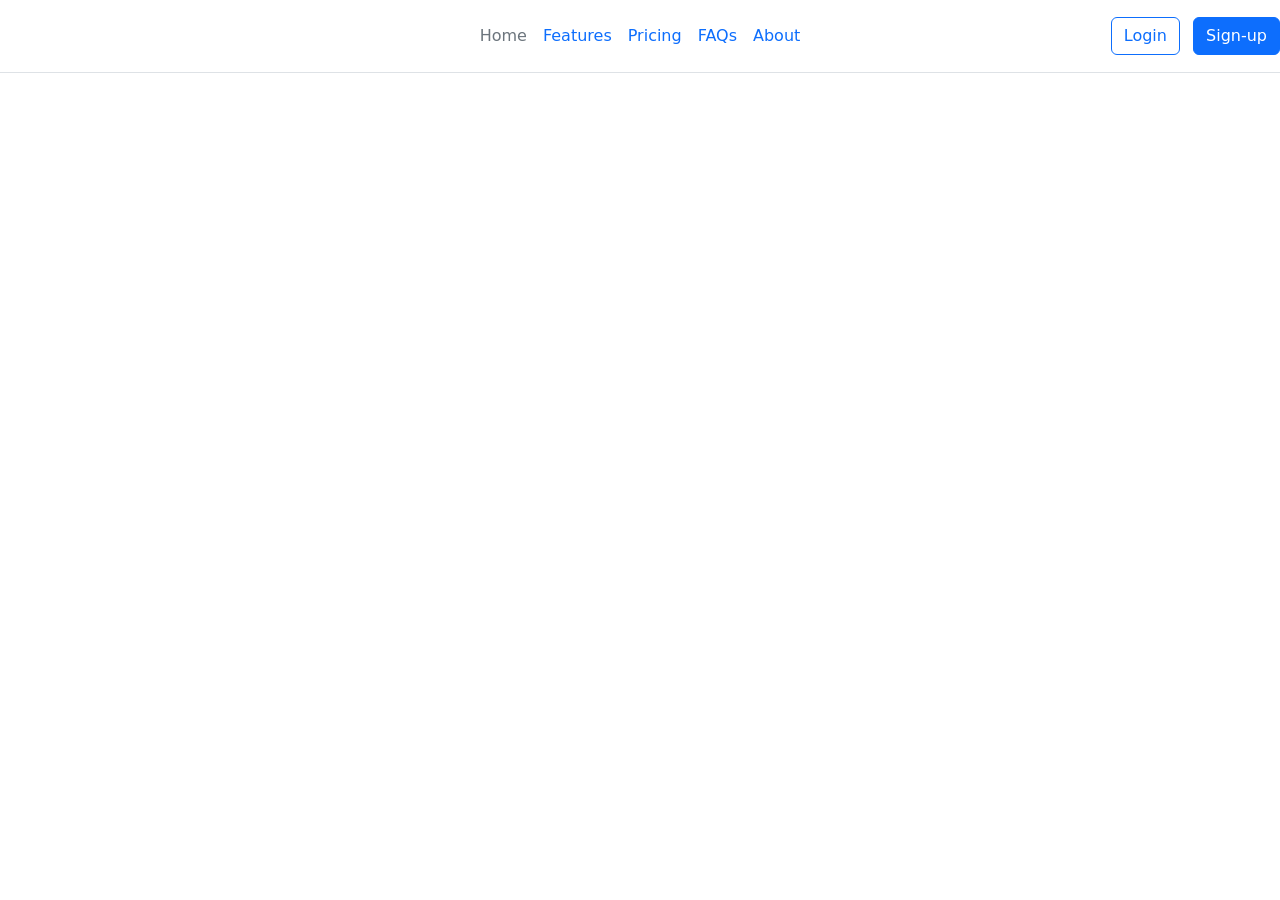
==== Atividade 4/index.html @ 0b763db5 "atualizando arquivos" ====
<!DOCTYPE html>
<html lang="pt-BR">

<head>
    <meta charset="UTF-8">
    <meta name="viewport" content="width=device-width, initial-scale=1.0">
    <title>Teste Bootstrap</title>
    <link href="https://cdn.jsdelivr.net/npm/bootstrap@5.3.8/dist/css/bootstrap.min.css" rel="stylesheet" integrity="sha384-sRIl4kxILFvY47J16cr9ZwB07vP4J8+LH7qKQnuqkuIAvNWLzeN8tE5YBujZqJLB" crossorigin="anonymous">
    <link rel="icon"type="image/png" href="https://upload.wikimedia.org/wikipedia/commons/thumb/b/b2/Bootstrap_logo.svg/960px-Bootstrap_logo.svg.png">
</head>

<body>
    <header
        class="d-flex flex-wrap align-items-center justify-content-center justify-content-md-between py-3 mb-4 border-bottom">
        <div class="col-md-3 mb-2 mb-md-0"> <a href="/" class="d-inline-flex link-body-emphasis text-decoration-none">
                <svg class="bi" width="40" height="32" role="img" aria-label="Bootstrap">
                    <use xlink:href="#bootstrap"></use>
                </svg> </a> </div>
        <ul class="nav col-12 col-md-auto mb-2 justify-content-center mb-md-0">
            <li><a href="#" class="nav-link px-2 link-secondary">Home</a></li>
            <li><a href="#" class="nav-link px-2">Features</a></li>
            <li><a href="#" class="nav-link px-2">Pricing</a></li>
            <li><a href="#" class="nav-link px-2">FAQs</a></li>
            <li><a href="#" class="nav-link px-2">About</a></li>
        </ul>
        <div class="col-md-3 text-end"> <button type="button" class="btn btn-outline-primary me-2">Login</button>
            <button type="button" class="btn btn-primary">Sign-up</button> </div>
    </header>
</body>

</html>
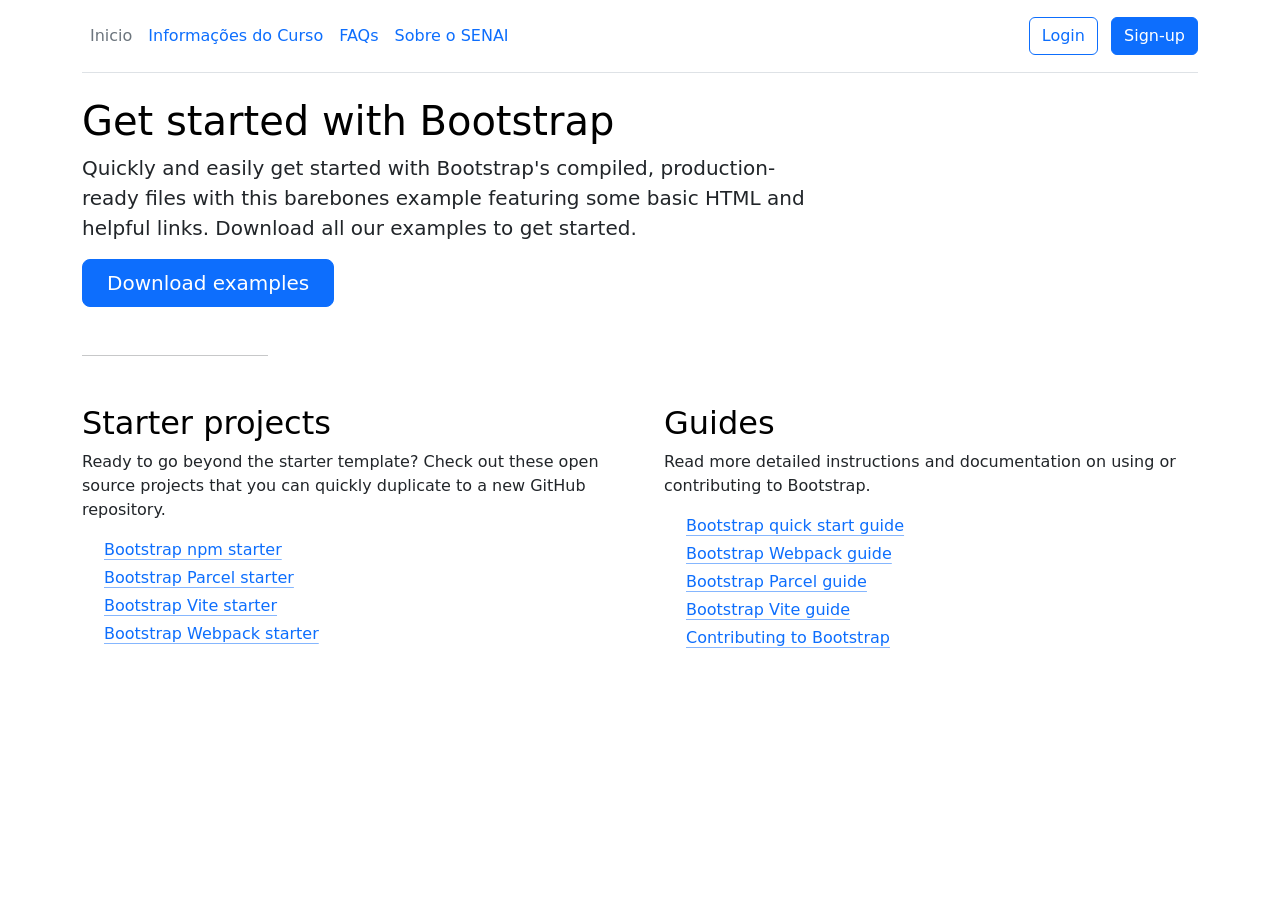
==== commit 9059c82c: "atualizando novos arquivos HTML" ====
--- a/Atividade 4/index.html
+++ b/Atividade 4/index.html
@@ -5,27 +5,108 @@
     <meta charset="UTF-8">
     <meta name="viewport" content="width=device-width, initial-scale=1.0">
     <title>Teste Bootstrap</title>
-    <link href="https://cdn.jsdelivr.net/npm/bootstrap@5.3.8/dist/css/bootstrap.min.css" rel="stylesheet" integrity="sha384-sRIl4kxILFvY47J16cr9ZwB07vP4J8+LH7qKQnuqkuIAvNWLzeN8tE5YBujZqJLB" crossorigin="anonymous">
-    <link rel="icon"type="image/png" href="https://upload.wikimedia.org/wikipedia/commons/thumb/b/b2/Bootstrap_logo.svg/960px-Bootstrap_logo.svg.png">
+    <link href="https://cdn.jsdelivr.net/npm/bootstrap@5.3.8/dist/css/bootstrap.min.css" rel="stylesheet"
+        integrity="sha384-sRIl4kxILFvY47J16cr9ZwB07vP4J8+LH7qKQnuqkuIAvNWLzeN8tE5YBujZqJLB" crossorigin="anonymous">
+    <link rel="icon" type="image/png"
+        href="https://upload.wikimedia.org/wikipedia/commons/thumb/b/b2/Bootstrap_logo.svg/960px-Bootstrap_logo.svg.png">
 </head>
 
 <body>
-    <header
-        class="d-flex flex-wrap align-items-center justify-content-center justify-content-md-between py-3 mb-4 border-bottom">
-        <div class="col-md-3 mb-2 mb-md-0"> <a href="/" class="d-inline-flex link-body-emphasis text-decoration-none">
-                <svg class="bi" width="40" height="32" role="img" aria-label="Bootstrap">
-                    <use xlink:href="#bootstrap"></use>
-                </svg> </a> </div>
-        <ul class="nav col-12 col-md-auto mb-2 justify-content-center mb-md-0">
-            <li><a href="#" class="nav-link px-2 link-secondary">Home</a></li>
-            <li><a href="#" class="nav-link px-2">Features</a></li>
-            <li><a href="#" class="nav-link px-2">Pricing</a></li>
-            <li><a href="#" class="nav-link px-2">FAQs</a></li>
-            <li><a href="#" class="nav-link px-2">About</a></li>
-        </ul>
-        <div class="col-md-3 text-end"> <button type="button" class="btn btn-outline-primary me-2">Login</button>
-            <button type="button" class="btn btn-primary">Sign-up</button> </div>
-    </header>
+    <div class="container">
+        <header
+            class="d-flex flex-wrap align-items-center justify-content-center justify-content-md-between py-3 mb-4 border-bottom">
+            <ul class="nav col-12 col-md-auto mb-2 justify-content-center mb-md-0">
+                <li><a href="#" class="nav-link px-2 link-secondary">Inicio</a></li>
+                <li><a href="#" class="nav-link px-2">Informações do Curso</a></li>
+                <li><a href="#" class="nav-link px-2">FAQs</a></li>
+                <li><a href="#" class="nav-link px-2">Sobre o SENAI</a></li>
+            </ul>
+            <div class="col-md-3 text-end"> <button type="button" class="btn btn-outline-primary me-2">Login</button>
+                <button type="button" class="btn btn-primary">Sign-up</button>
+            </div>
+        </header>
+        <main>
+            <h1 class="text-body-emphasis">Get started with Bootstrap</h1>
+            <p class="fs-5 col-md-8">Quickly and easily get started with Bootstrap's compiled, production-ready files
+                with this barebones example featuring some basic HTML and helpful links. Download all our examples to
+                get started.</p>
+            <div class="mb-5"> <a href="/docs/5.3/examples" class="btn btn-primary btn-lg px-4">Download examples</a>
+            </div>
+            <hr class="col-3 col-md-2 mb-5">
+            <div class="row g-5">
+                <div class="col-md-6">
+                    <h2 class="text-body-emphasis">Starter projects</h2>
+                    <p>Ready to go beyond the starter template? Check out these open source projects that you can
+                        quickly duplicate to a new GitHub repository.</p>
+                    <ul class="list-unstyled ps-0">
+                        <li> <a class="icon-link mb-1" href="https://github.com/twbs/examples/tree/main/icons-font"
+                                rel="noopener" target="_blank"> <svg class="bi" width="16" height="16"
+                                    aria-hidden="true">
+                                    <use xlink:href="#arrow-right-circle"></use>
+                                </svg>
+                                Bootstrap npm starter
+                            </a> </li>
+                        <li> <a class="icon-link mb-1" href="https://github.com/twbs/examples/tree/main/parcel"
+                                rel="noopener" target="_blank"> <svg class="bi" width="16" height="16"
+                                    aria-hidden="true">
+                                    <use xlink:href="#arrow-right-circle"></use>
+                                </svg>
+                                Bootstrap Parcel starter
+                            </a> </li>
+                        <li> <a class="icon-link mb-1" href="https://github.com/twbs/examples/tree/main/vite"
+                                rel="noopener" target="_blank"> <svg class="bi" width="16" height="16"
+                                    aria-hidden="true">
+                                    <use xlink:href="#arrow-right-circle"></use>
+                                </svg>
+                                Bootstrap Vite starter
+                            </a> </li>
+                        <li> <a class="icon-link mb-1" href="https://github.com/twbs/examples/tree/main/webpack"
+                                rel="noopener" target="_blank"> <svg class="bi" width="16" height="16"
+                                    aria-hidden="true">
+                                    <use xlink:href="#arrow-right-circle"></use>
+                                </svg>
+                                Bootstrap Webpack starter
+                            </a> </li>
+                    </ul>
+                </div>
+                <div class="col-md-6">
+                    <h2 class="text-body-emphasis">Guides</h2>
+                    <p>Read more detailed instructions and documentation on using or contributing to Bootstrap.</p>
+                    <ul class="list-unstyled ps-0">
+                        <li> <a class="icon-link mb-1" href="/docs/5.3/getting-started/introduction"> <svg class="bi"
+                                    width="16" height="16" aria-hidden="true">
+                                    <use xlink:href="#arrow-right-circle"></use>
+                                </svg>
+                                Bootstrap quick start guide
+                            </a> </li>
+                        <li> <a class="icon-link mb-1" href="/docs/5.3/getting-started/webpack"> <svg class="bi"
+                                    width="16" height="16" aria-hidden="true">
+                                    <use xlink:href="#arrow-right-circle"></use>
+                                </svg>
+                                Bootstrap Webpack guide
+                            </a> </li>
+                        <li> <a class="icon-link mb-1" href="/docs/5.3/getting-started/parcel"> <svg class="bi"
+                                    width="16" height="16" aria-hidden="true">
+                                    <use xlink:href="#arrow-right-circle"></use>
+                                </svg>
+                                Bootstrap Parcel guide
+                            </a> </li>
+                        <li> <a class="icon-link mb-1" href="/docs/5.3/getting-started/vite"> <svg class="bi" width="16"
+                                    height="16" aria-hidden="true">
+                                    <use xlink:href="#arrow-right-circle"></use>
+                                </svg>
+                                Bootstrap Vite guide
+                            </a> </li>
+                        <li> <a class="icon-link mb-1" href="/docs/5.3/getting-started/contribute"> <svg class="bi"
+                                    width="16" height="16" aria-hidden="true">
+                                    <use xlink:href="#arrow-right-circle"></use>
+                                </svg>
+                                Contributing to Bootstrap
+                            </a> </li>
+                    </ul>
+                </div>
+            </div>
+        </main>
 </body>
 
 </html>
